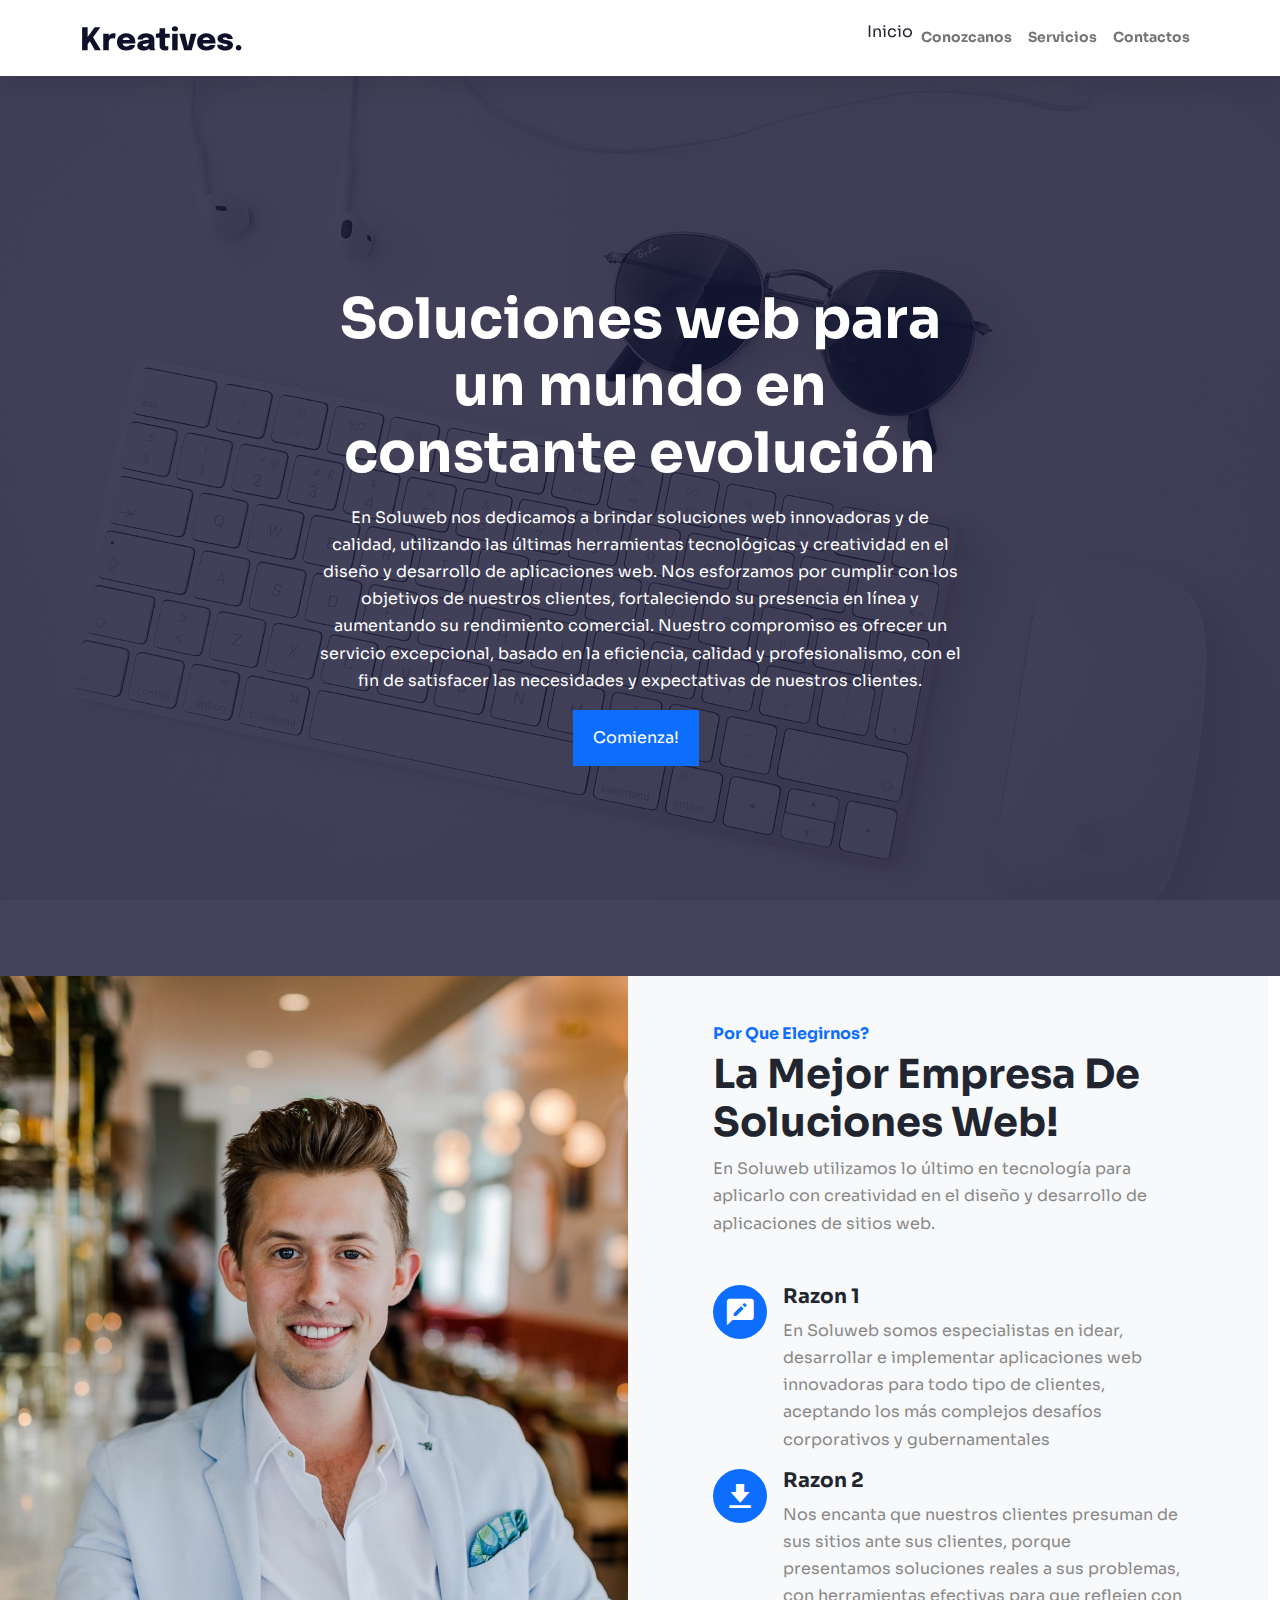
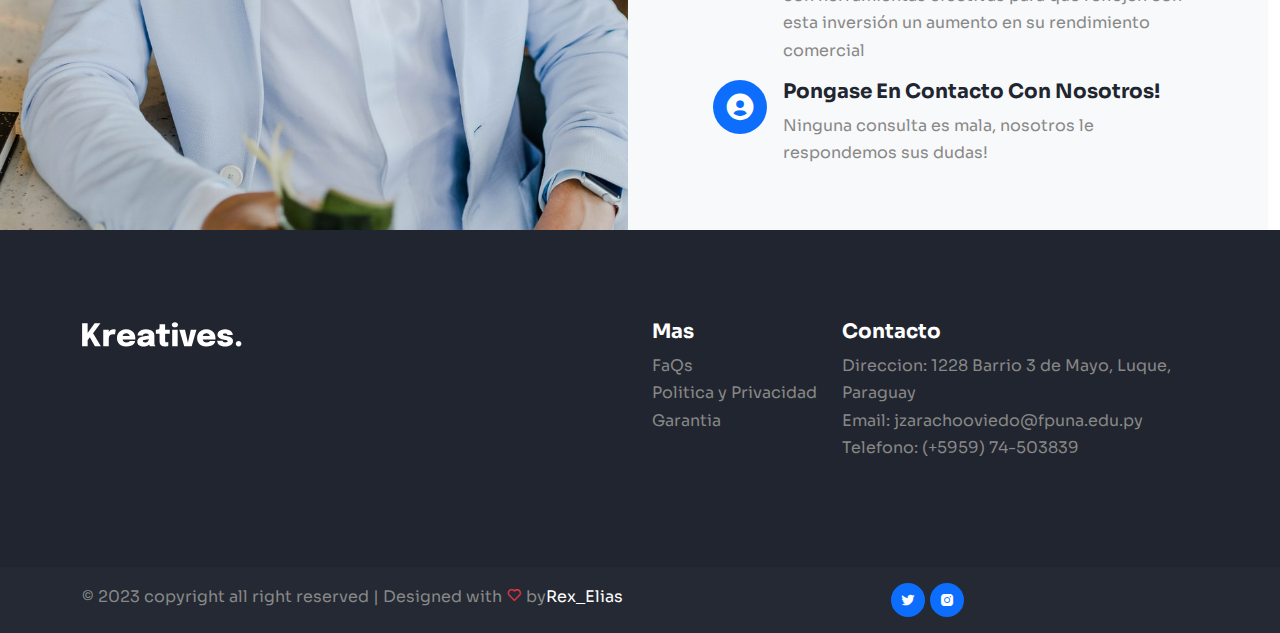
==== index.html @ fa82a607 "Update index.html" ====
<!doctype html>
<html lang="en">

<!-- Campos requeridos
 La página principal debe contener estilo, tipo de letras y colores uniformes en
todas las páginas, además:
- El Nombre de la Empresa,
- Slogan de la Empresa
- Con una breve descripción/información (slogan)
- Una breve bienvenida
- El logo (creado en Paint/Internet)

 Menú Principal: los siguientes botones,
- Inicio,
- Empresa,
- Conózcanos
- Servicios
- Contactos-->
<head>
    <!-- Required meta tags -->
    <meta charset="utf-8">
    <meta name="viewport" content="width=device-width, initial-scale=1">

    <link rel="stylesheet" href="css/bootstrap.min.css">
    <link rel="stylesheet" href="css/boxicons.min.css">
    <link rel="stylesheet" href="https://cdnjs.cloudflare.com/ajax/libs/animate.css/4.1.1/animate.min.css"/>
    <link rel="stylesheet" href="css/style.css">


    <title> SoluWeb </title>
</head>

<body data-bs-spy="scroll" data-bs-target=".navbar" data-bs-offset="70">

    <!-- NAVBAR -->
    <nav class="navbar navbar-expand-lg py-3 sticky-top navbar-light bg-white">
        <div class="container">
            <a class="navbar-brand" href="C:\Users\HP\Desktop\Proyecto\inicio\index.html">
                <img class="logo" src="img/logo-dark.svg" alt="">
            </a>
            <button class="navbar-toggler" type="button" data-bs-toggle="collapse" data-bs-target="#navbarNav"
                aria-controls="navbarNav" aria-expanded="false" aria-label="Toggle navigation">
                <span class="navbar-toggler-icon"></span>
            </button>
            <div class="collapse navbar-collapse" id="navbarNav">
                <ul class="navbar-nav ms-auto">
                    <li class="nav-item">
                     <a href="index.html">Inicio</a>
                    </li>
                    <li class="nav-item">
                        <a class="nav-link" href="C:\Users\HP\Desktop\Proyecto\conozcanos\conozcanos.html">Conozcanos</a>
                    </li>
                    <li class="nav-item">
                        <a class="nav-link" href="C:\Users\HP\Desktop\Proyecto\servicio\servicios.html">Servicios</a>
                    </li>
                    <li class="nav-item">
                        <a class="nav-link" href="C:\Users\HP\Desktop\Proyecto\contacto\contacto.html">Contactos</a>
                    </li>
                </ul>
            </div>
        </div>
    </nav><!-- //NAVBAR -->

    <!-- HERO -->
    <div class="hero vh-100 d-flex align-items-center" id="home">
        <div class="container">
            <div class="row">
                <div class="col-lg-7 mx-auto text-center">
                    <h1 class="display-4 text-white">Soluciones web para un mundo en constante evolución</h1>
                    <p class="text-white my-3">En Soluweb nos dedicamos a brindar soluciones web innovadoras y de calidad, utilizando las últimas herramientas tecnológicas y creatividad en el diseño y desarrollo de aplicaciones web. Nos esforzamos por cumplir con los objetivos de nuestros clientes, fortaleciendo su presencia en línea y aumentando su rendimiento comercial. Nuestro compromiso es ofrecer un servicio excepcional, basado en la eficiencia, calidad y profesionalismo, con el fin de satisfacer las necesidades y expectativas de nuestros clientes.</p>
                    <a href="C:\Users\HP\Desktop\Proyecto\servicio\servicios.html" class="btn me-2 btn-primary">Comienza!</a>
                </div>
            </div>
        </div>
    </div><!-- //HERO -->

    <!-- FEATURES -->
    <section class="row w-100 py-0 bg-light" id="features">
        <div class="col-lg-6 col-img"></div>
        <div class="col-lg-6 py-5">
            <div class="container">
                <div class="row">
                    <div class="col-md-10 offset-md-1">
                        <h6 class="text-primary">Por Que Elegirnos?</h6>
                        <h1>La Mejor Empresa De Soluciones Web!</h1>
                        <p>En Soluweb utilizamos lo último en tecnología para aplicarlo con creatividad en el diseño y desarrollo de aplicaciones de sitios web.
                        <div class="feature d-flex mt-5">
                            <div class="iconbox me-3">
                                <i class='bx bxs-comment-edit'></i>
                            </div>
                            <div>
                                <h5>Razon 1</h5>
                                <p>En Soluweb somos especialistas en idear, desarrollar e implementar aplicaciones web innovadoras para todo tipo de clientes, aceptando los más complejos desafíos corporativos y gubernamentales </p>
                            </div>
                        </div>
                        <div class="feature d-flex">
                            <div class="iconbox me-3">
                                <i class='bx bxs-download'></i>
                            </div>
                            <div>
                                <h5>Razon 2</h5>
                                <p>Nos encanta que nuestros clientes presuman de sus sitios ante sus clientes, porque presentamos soluciones reales a sus problemas, con herramientas efectivas para que reflejen  con esta inversión un aumento en su rendimiento comercial </p>
                            </div>
                        </div>
                        <div class="feature d-flex">
                            <div class="iconbox me-3">
                                <i class='bx bxs-user-circle'></i>
                            </div>
                            <div>
                                <h5>Pongase En Contacto Con Nosotros!</h5>
                                <p>Ninguna consulta es mala, nosotros le respondemos sus dudas! </p>
                            </div>
                        </div>

                    </div>
                </div>
            </div>
        </div>
    </section><!-- FEATURES -->

    <footer>
        <div class="footer-top">
            <div class="container">
                <div class="row gy-4">
                    <div class="col-lg-4">
                        <img class="logo" src="img/logo-white.svg" alt="">
                    </div>
                    <div class="col-lg-2">
                        <p>     </p>
                    </div>
                    <div class="col-lg-2">
                        <h5 class="text-white">Mas</h5>
                        <ul class="list-unstyled">
                            <li><a href="file:///SoluWeb/extras/extras/Pregutas%20frecuentes.png" target="_blank">FaQs</a></li>
                            <li><a href="file:///SoluWeb/extras/Politica y privacidad.png" target="_blank">Politica y Privacidad</a></li>
                            <li><a href="file:///SoluWeb/extras/Garantias.png" target="_blank">Garantia</a></li>
                        </ul>
                    </div>
                    <div class="col-lg-4">
                        <h5 class="text-white">Contacto</h5>
                        <ul class="list-unstyled">
                            <li>Direccion: 1228 Barrio 3 de Mayo, Luque, Paraguay</li>
                            <li>Email: jzarachooviedo@fpuna.edu.py</li>
                            <li>Telefono: (+5959) 74-503839</li>
                        </ul>
                    </div>
                </div>
            </div>
        </div>

        <div class="footer-bottom py-3">
            <div class="container">
                <div class="row">
                    <div class="col-md-6">
                        <p class="mb-0">© 2023 copyright all right reserved | Designed with <i
                            class="bx bx-heart text-danger"></i> by<a
                                href="https://www.youtube.com/channel/UCYMEEnLzGGGIpQQ3Nu_sBsQ"
                                class="text-white">Rex_Elias</a></p>
                    </div>
                    <div class="col-md-6">
                        <div class="social-icons">
                            <a href="https://twitter.com/Josezaracho3"><i class='bx bxl-twitter'></i></a>
                            <a href="https://www.instagram.com/rex_elias1/"><i class='bx bxl-instagram-alt'></i></a>
                        </div>
                    </div>
                </div>
            </div>
        </div>
    </footer>



    <script src="js/bootstrap.bundle.min.js"></script>
</body>
</html>
---- css/style.css ----
@import url('https://fonts.googleapis.com/css2?family=Sora:wght@400;700&display=swap');

:root {
    --primary: #0d6efd;
    --dark: #21252f;
    --body: #888;
    --white: #ffffff;
    --box-shadow: 0 8px 22px rgba(0,0,0,0.1);
}

body {
    font-family: "Sora", sans-serif;
    line-height: 1.7;
    color: var(--body);
}

h1,h2,h3,h4,h5,h6,
.display-4 {
    color: var(--dark);
    font-weight: 700;
}

a {
    color: var(--dark);
    text-decoration: none;
}

img {
    width: 100%;
}

.navbar {
    box-shadow: var(--box-shadow);
}

.logo {
    width: 160px;
}

.navbar .nav-link {
    font-size: 14px;
    font-weight: 700;
}

.navbar .nav-link.active {
    color: var(--primary) !important;
}

.btn {
    padding: 14px 18px;
    border-width: 2px;
    border-radius: 0;
}

.hero {
    background-image: url(../img/cover.jpg);
    background-position: center;
    background-size: cover;
    background-attachment: fixed;
    position: relative;
    z-index: 2;
}

.hero::after {
    content: "";
    width: 100%;
    height: 100%;
    position: absolute;
    top: 0;
    left: 0;
    background-color: rgba(21, 20, 51, 0.8);
    z-index: -1;
}

section {
    padding-top: 120px;
    padding-bottom: 120px;
}

.card-effect {
    box-shadow: var(--box-shadow);
    background-color: var(--white);
    padding: 25px;
    transition: all 0.35s ease;
}

.card-effect:hover {
    box-shadow: none;
    transform: translateY(5px);
}

.iconbox {
    width: 54px;
    height: 54px;
    display: flex;
    align-items: center;
    justify-content: center;
    background-color: var(--primary);
    color: var(--white);
    font-size: 32px;
    border-radius: 100px;
    flex: none;
}


.service {
    position: relative;
    z-index: 2;
    overflow: hidden;
}

.service::after {
    content: '';
    width: 100%;
    height: 100%;
    position: absolute;
    top: -100%;
    left: 0;
    background-color: var(--primary);
    z-index: -1;
    opacity: 0;
    transition: all 0.4s ease;
}


.service:hover .iconbox {
    background-color: var(--white);
    color: var(--primary);
}

.service:hover h5,
.service:hover p {
    color: var(--white);;
}

.service:hover::after {
    opacity: 1;
    top: 0;
}

.col-img {
    background-image: url(../img/cover2.jpg);
    background-position: center;
    background-size: cover;
    min-height: 500px;
}

.project {
    position: relative;
    overflow: hidden;
}

.project .overlay {
    position: absolute;
    top: 0;
    left: 0;
    width: 100%;
    height: 100%;
    background-color: rgba(21, 20, 51, 0.8);
    padding: 30px;
    display: flex;
    align-items: flex-end;
    transition: all 0.4s ease;
    opacity: 0;
}

.project img {
    transition: all 0.4s ease;   
}

.project:hover .overlay{
    opacity: 1;
}

.project:hover img {
    transform: scale(1.1);
}


.pricing i {
    font-size: 20px;
    color: var(--primary);
}

.pricing ul li {
    margin-top: 8px;
}

.team-member img {
    width: 125px;
    height: 125px;
    border-radius: 100px;
}


.social-icons {
    display: flex;
    justify-content: center;
}
.social-icons a {
    width: 34px;
    height: 34px;
    background-color: var(--primary);
    border-radius: 2px solid var(--primary);
    color: var(--white);
    display: flex;
    justify-content: center;
    align-items: center;
    border-radius: 100px;
    margin-left: 5px;
    transition: all 0.4s ease;
    border: 2px solid var(--primary);
}

.social-icons a:hover {
    color: var(--primary);
    background-color: transparent;
    border-color: var(--primarys);
}


form input.form-control {
    height: 56px;
}

form .form-control {
    border: transparent;
    border-radius: 0;
    background-color: rgba(0,0,0,0.02);
}


.footer-top {
    padding-top: 90px;
    padding-bottom: 90px;
    background-color: var(--dark);
}

.footer-top a {
    color: var(--body);
}

.footer-top a:hover {
    color: var(--white);
}

.footer-bottom {
    background-color: #242933;
}
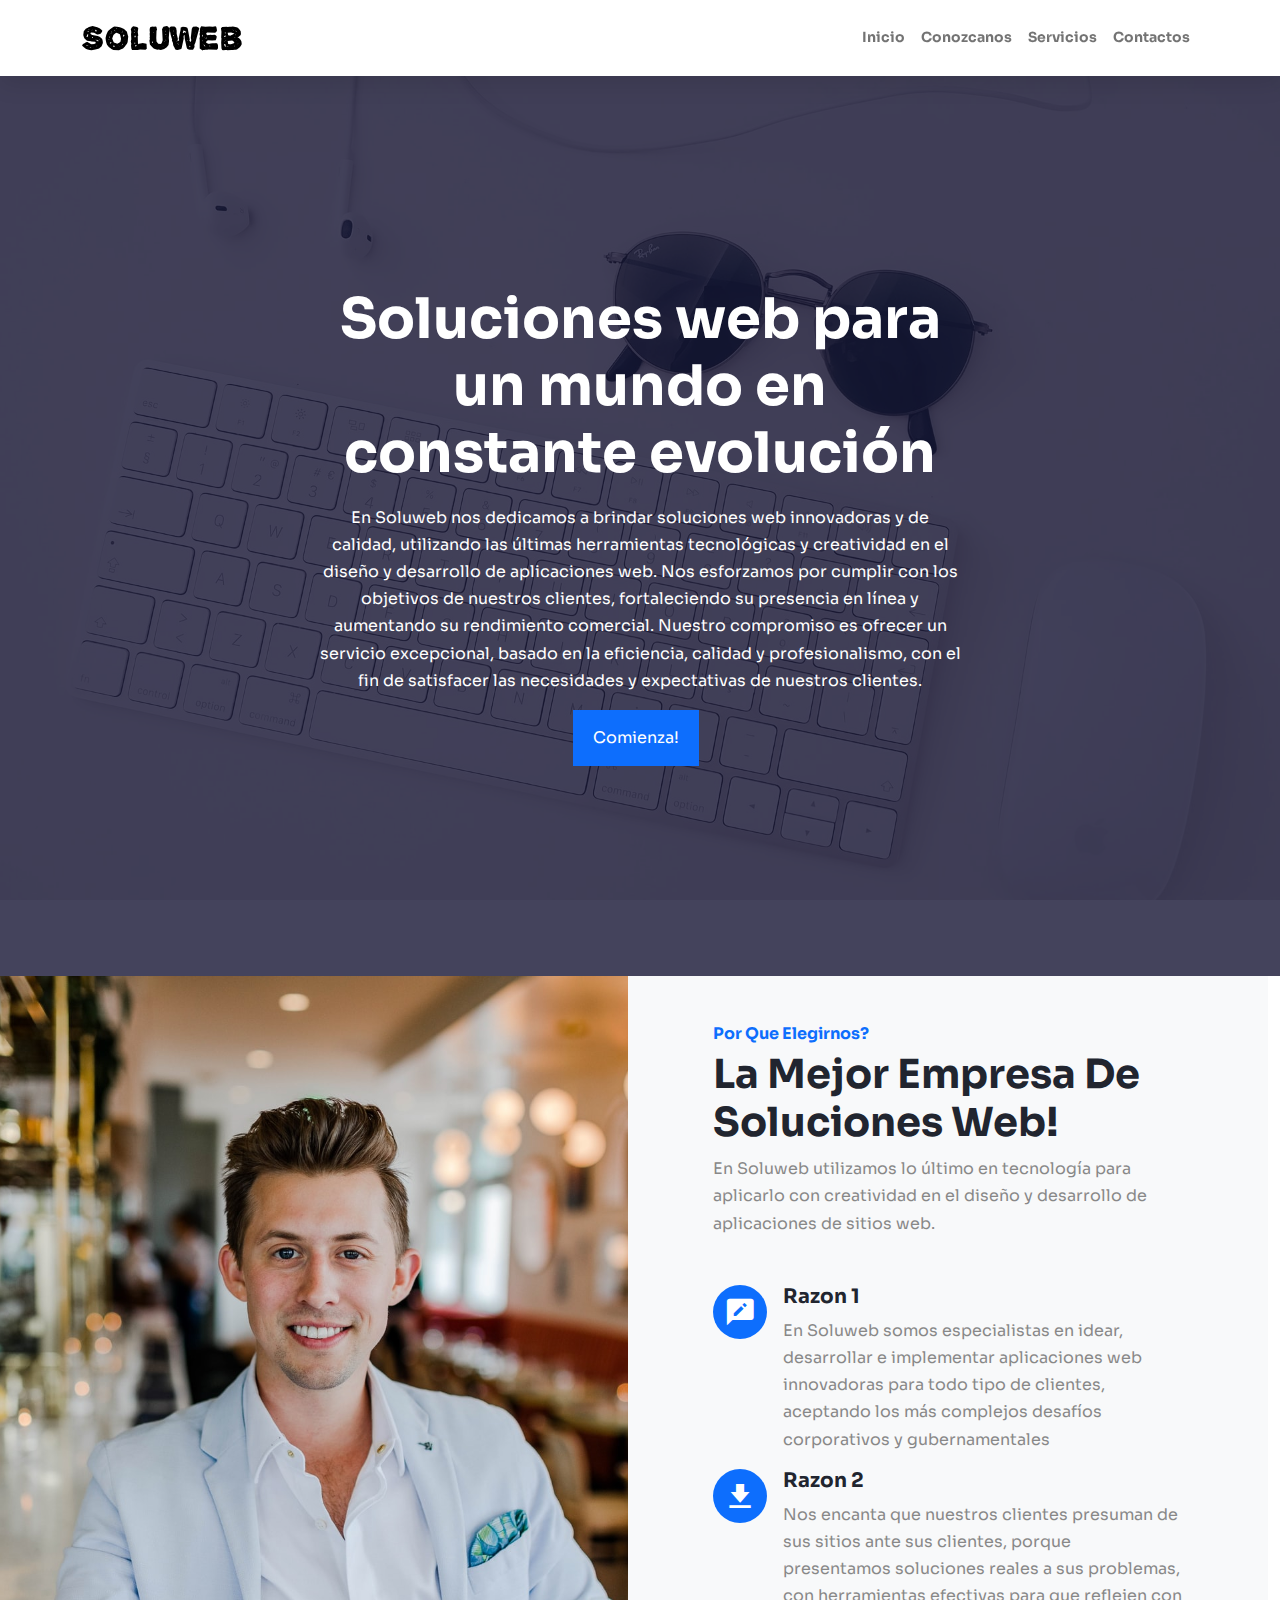
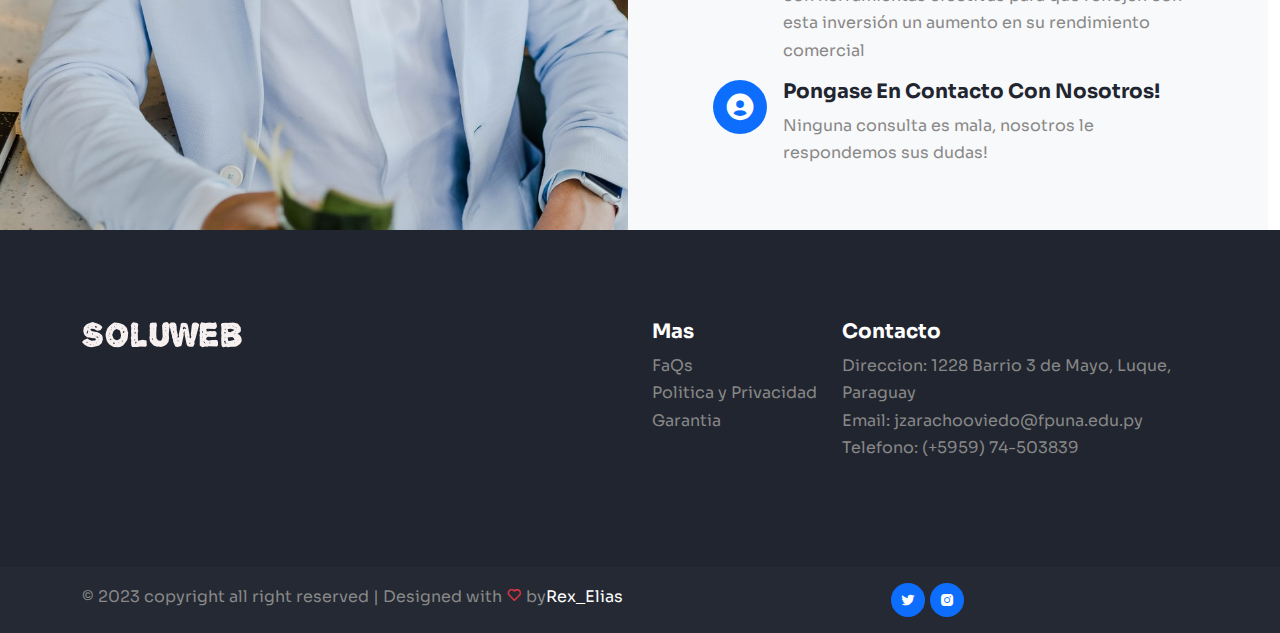
==== commit fb1330e8: "Update index.html" ====
--- a/index.html
+++ b/index.html
@@ -45,13 +45,13 @@
             <div class="collapse navbar-collapse" id="navbarNav">
                 <ul class="navbar-nav ms-auto">
                     <li class="nav-item">
-                     <a href="index.html">Inicio</a>
+                     <a class="nav-link" href="index.html">Inicio</a>
                     </li>
                     <li class="nav-item">
-                        <a class="nav-link" href="C:\Users\HP\Desktop\Proyecto\conozcanos\conozcanos.html">Conozcanos</a>
+                        <a class="nav-link" href="conozcanos.html">Conozcanos</a>
                     </li>
                     <li class="nav-item">
-                        <a class="nav-link" href="C:\Users\HP\Desktop\Proyecto\servicio\servicios.html">Servicios</a>
+                        <a class="nav-link" href="servicios.html">Servicios</a>
                     </li>
                     <li class="nav-item">
                         <a class="nav-link" href="C:\Users\HP\Desktop\Proyecto\contacto\contacto.html">Contactos</a>
@@ -131,9 +131,9 @@
                     <div class="col-lg-2">
                         <h5 class="text-white">Mas</h5>
                         <ul class="list-unstyled">
-                            <li><a href="file:///SoluWeb/extras/extras/Pregutas%20frecuentes.png" target="_blank">FaQs</a></li>
+                            <li><a href="file:///SoluWeb/extras/Pregutas%20frecuentes.png" target="_blank">FaQs</a></li>
                             <li><a href="file:///SoluWeb/extras/Politica y privacidad.png" target="_blank">Politica y Privacidad</a></li>
-                            <li><a href="file:///SoluWeb/extras/Garantias.png" target="_blank">Garantia</a></li>
+                            <li><a <a href="extras/Garantias.png" target="_blank">Garantia</a></li>
                         </ul>
                     </div>
                     <div class="col-lg-4">
@@ -154,7 +154,7 @@
                     <div class="col-md-6">
                         <p class="mb-0">© 2023 copyright all right reserved | Designed with <i
                             class="bx bx-heart text-danger"></i> by<a
-                                href="https://www.youtube.com/channel/UCYMEEnLzGGGIpQQ3Nu_sBsQ"
+                                href="https://m.youtube.com/channel/UCyDwfV0z1U9wB9fZmJZvb0A"
                                 class="text-white">Rex_Elias</a></p>
                     </div>
                     <div class="col-md-6">
